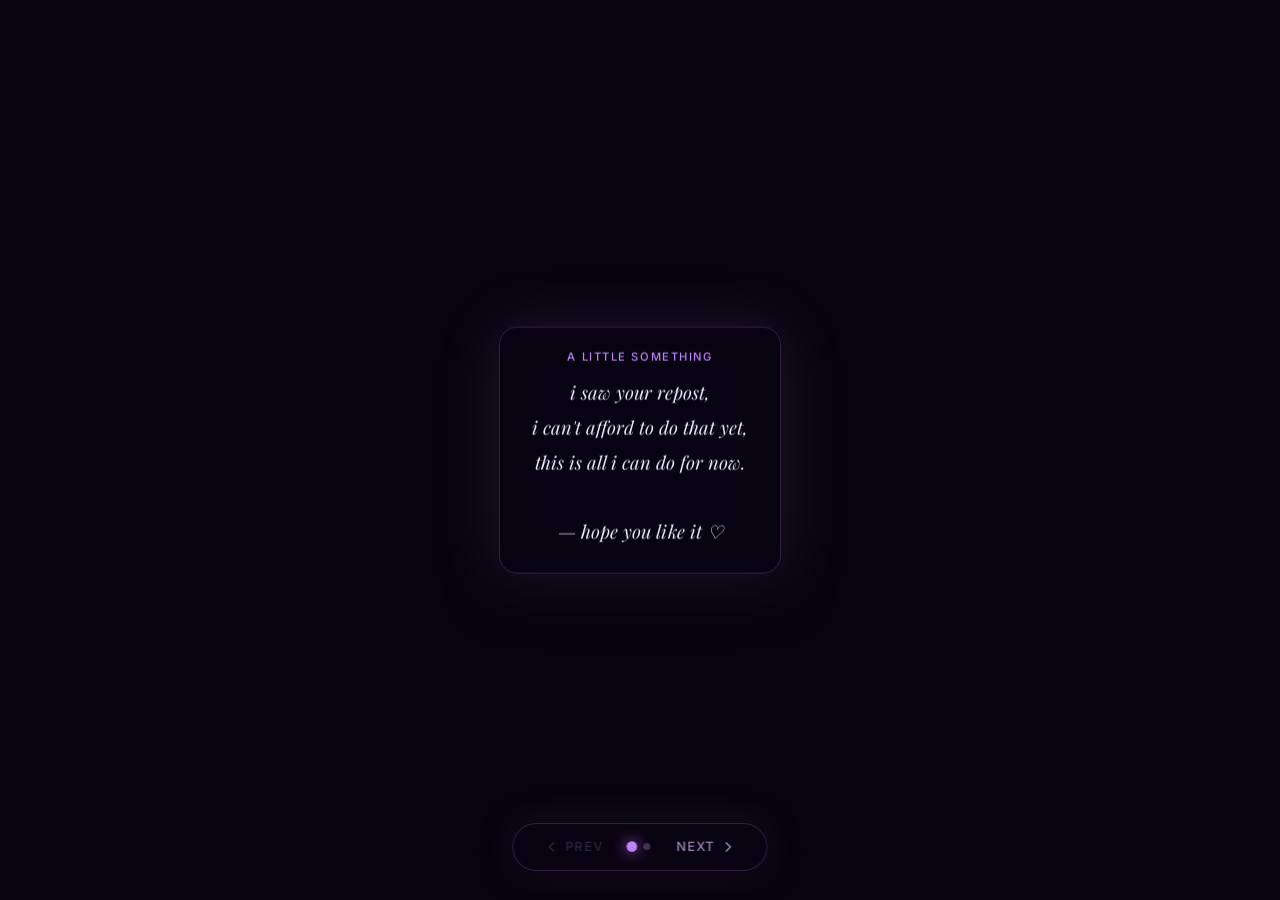
==== flower.html @ 9c07c361 "Add files via upload" ====
<!DOCTYPE html>
<html lang="en">

<head>
  <meta charset="UTF-8" />
  <title>Digital Flower</title>
  <link rel="preconnect" href="https://fonts.googleapis.com" />
  <link href="https://fonts.googleapis.com/css2?family=Inter:wght@400;500&family=Playfair+Display:ital@0;1&display=swap" rel="stylesheet" />
  <style>
    *, *::before, *::after { margin: 0; padding: 0; box-sizing: border-box; }

    html, body {
      width: 100%; height: 100%;
      background: #07040f;
      overflow: hidden;
      font-family: 'Inter', sans-serif;
    }

    canvas {
      position: fixed;
      inset: 0;
      width: 100%; height: 100%;
      display: block;
      z-index: 0;
      opacity: 0;
      transition: opacity 1.2s ease;
    }
    canvas.flower-visible { opacity: 1; }

    /* ── Nav bar ── */
    .nav {
      position: fixed;
      bottom: 1.8rem;
      left: 50%;
      transform: translateX(-50%);
      z-index: 10;
      display: flex;
      align-items: center;
      gap: 1rem;
      background: rgba(10, 4, 20, 0.72);
      backdrop-filter: blur(20px);
      -webkit-backdrop-filter: blur(20px);
      border: 1px solid rgba(192,132,252,0.22);
      border-radius: 60px;
      padding: 0.58rem 1.3rem;
      box-shadow: 0 4px 30px rgba(0,0,0,0.55), 0 0 40px rgba(192,132,252,0.12);
    }

    .nav-btn {
      display: flex;
      align-items: center;
      gap: 0.38rem;
      background: none;
      border: none;
      color: #9a89b4;
      font-family: 'Inter', sans-serif;
      font-size: 0.8rem;
      font-weight: 500;
      letter-spacing: 0.08em;
      text-transform: uppercase;
      cursor: pointer;
      padding: 0.38rem 0.6rem;
      border-radius: 8px;
      transition: color 0.2s, background 0.2s;
    }
    .nav-btn svg { width: 16px; height: 16px; }
    .nav-btn:hover { color: #c084fc; background: rgba(192,132,252,0.10); }
    .nav-btn:disabled { opacity: 0.25; cursor: not-allowed; background: none; }

    /* ── Dots ── */
    .slide-dots { display: flex; align-items: center; gap: 8px; }
    .dot {
      width: 7px; height: 7px;
      border-radius: 50%;
      background: #9a89b4;
      opacity: 0.35;
      cursor: pointer;
      transition: opacity 0.3s, transform 0.3s, background 0.3s;
    }
    .dot.dot-active {
      opacity: 1;
      background: #c084fc;
      transform: scale(1.5);
      box-shadow: 0 0 10px #c084fc;
    }

    /* ── Slide caption overlay ── */
    #slide-caption {
      position: fixed;
      top: 50%;
      left: 50%;
      transform: translate(-50%, -50%);
      z-index: 10;
      text-align: center;
      pointer-events: none;
      transition: opacity 0.35s ease, top 0.5s ease, bottom 0.5s ease, transform 0.5s ease;
    }
    #slide-caption.hidden { opacity: 0; }

    /* When on the flower slide — anchor near the stem root */
    #slide-caption.flower-mode {
      top: auto;
      bottom: 5.2rem;
      transform: translateX(-50%);
    }

    .caption-card {
      display: inline-block;
      background: rgba(10,4,20,0.72);
      backdrop-filter: blur(22px);
      -webkit-backdrop-filter: blur(22px);
      border: 1px solid rgba(192,132,252,0.22);
      border-radius: 18px;
      padding: 1.4rem 2rem;
      box-shadow: 0 0 60px rgba(192,132,252,0.15), 0 16px 50px rgba(0,0,0,0.5);
      max-width: min(480px, 88vw);
    }

    .caption-label {
      font-size: 0.7rem;
      text-transform: uppercase;
      letter-spacing: 0.14em;
      color: #c084fc;
      margin-bottom: 0.7rem;
      font-weight: 500;
    }

    .caption-text {
      font-family: 'Playfair Display', serif;
      font-style: italic;
      font-size: clamp(0.9rem, 2.4vw, 1.15rem);
      line-height: 1.9;
      color: #f0e8ff;
      white-space: pre-wrap;
    }

    /* flower-only slide: glowing caption */
    .flower-caption {
      font-family: 'Playfair Display', serif;
      font-style: italic;
      font-size: clamp(1rem, 2.8vw, 1.4rem);
      color: #f9a8d4;
      letter-spacing: 0.07em;
      text-shadow: 0 0 30px rgba(249,168,212,0.75), 0 0 60px rgba(192,132,252,0.4);
      animation: cap-pulse 3s ease-in-out infinite;
    }
    @keyframes cap-pulse {
      0%,100% { opacity: 0.8; }
      50%      { opacity: 1; }
    }
  </style>
</head>

<body>
  <canvas id="c"></canvas>
  <script>
    // ── Digital Flower Canvas ──
    const canvas = document.getElementById('c');
    const ctx = canvas.getContext('2d');
    let W, H, cx, cy;

    function resize() {
      W = canvas.width = window.innerWidth;
      H = canvas.height = window.innerHeight;
      cx = W / 2; cy = H / 2;
    }
    resize();
    window.addEventListener('resize', resize);

    // ── Particles ──
    const particles = [];
    for (let i = 0; i < 120; i++) {
      particles.push({
        x: Math.random() * 2000 - 1000,
        y: Math.random() * 2000 - 1000,
        r: Math.random() * 2 + 0.5,
        speed: Math.random() * 0.3 + 0.1,
        angle: Math.random() * Math.PI * 2,
        opacity: Math.random() * 0.7 + 0.2,
        color: ['#f9a8d4', '#c084fc', '#818cf8', '#fbcfe8', '#e879f9'][Math.floor(Math.random() * 5)]
      });
    }

    // ── Petal drawing ──
    function drawPetal(ctx, x, y, len, wid, angle, color1, color2, alpha) {
      ctx.save();
      ctx.translate(x, y);
      ctx.rotate(angle);
      const grad = ctx.createLinearGradient(0, 0, 0, len);
      grad.addColorStop(0, color1.replace(')', `,${alpha})`).replace('rgb', 'rgba'));
      grad.addColorStop(1, color2.replace(')', `,0)`).replace('rgb', 'rgba'));

      ctx.beginPath();
      ctx.moveTo(0, 0);
      ctx.bezierCurveTo(wid, len * 0.25, wid, len * 0.75, 0, len);
      ctx.bezierCurveTo(-wid, len * 0.75, -wid, len * 0.25, 0, 0);
      ctx.closePath();
      ctx.fillStyle = grad;
      ctx.fill();
      ctx.restore();
    }

    function drawPetalSimple(cx, cy, len, wid, angle, c1, c2, alpha) {
      ctx.save();
      ctx.translate(cx, cy);
      ctx.rotate(angle);
      const grad = ctx.createLinearGradient(0, 0, 0, len);
      grad.addColorStop(0, hexAlpha(c1, alpha));
      grad.addColorStop(1, hexAlpha(c2, 0));
      ctx.beginPath();
      ctx.moveTo(0, 0);
      ctx.bezierCurveTo(wid, len * 0.25, wid * 1.1, len * 0.65, 0, len);
      ctx.bezierCurveTo(-wid * 1.1, len * 0.65, -wid, len * 0.25, 0, 0);
      ctx.closePath();
      ctx.fillStyle = grad;
      ctx.fill();
      // shimmer line
      ctx.beginPath();
      ctx.moveTo(0, 0);
      ctx.quadraticCurveTo(wid * 0.15, len * 0.5, 0, len);
      ctx.strokeStyle = hexAlpha('#ffffff', alpha * 0.18);
      ctx.lineWidth = 1;
      ctx.stroke();
      ctx.restore();
    }

    function hexAlpha(hex, a) {
      let r = parseInt(hex.slice(1, 3), 16), g = parseInt(hex.slice(3, 5), 16), b = parseInt(hex.slice(5, 7), 16);
      return `rgba(${r},${g},${b},${a})`;
    }

    // ── Leaf ──
    function drawLeaf(cx, cy, len, wid, angle, alpha) {
      ctx.save();
      ctx.translate(cx, cy);
      ctx.rotate(angle);
      const grad = ctx.createLinearGradient(0, 0, 0, len);
      grad.addColorStop(0, `rgba(110,231,183,${alpha})`);
      grad.addColorStop(0.5, `rgba(52,211,153,${alpha * 0.8})`);
      grad.addColorStop(1, `rgba(16,185,129,0)`);
      ctx.beginPath();
      ctx.moveTo(0, 0);
      ctx.bezierCurveTo(wid, len * 0.3, wid * 0.8, len * 0.7, 0, len);
      ctx.bezierCurveTo(-wid * 0.8, len * 0.7, -wid, len * 0.3, 0, 0);
      ctx.closePath();
      ctx.fillStyle = grad;
      ctx.fill();
      ctx.restore();
    }

    // ── Stem ──
    function drawStem(cx, cy, len, alpha) {
      const grad = ctx.createLinearGradient(cx, cy, cx, cy + len);
      grad.addColorStop(0, `rgba(52,211,153,${alpha})`);
      grad.addColorStop(1, `rgba(16,185,129,${alpha * 0.3})`);
      ctx.beginPath();
      ctx.moveTo(cx, cy);
      ctx.quadraticCurveTo(cx - 18, cy + len * 0.55, cx - 8, cy + len);
      ctx.strokeStyle = grad;
      ctx.lineWidth = 4 * alpha;
      ctx.lineCap = 'round';
      ctx.stroke();
    }

    // ── Bloom animation state ──
    let t = 0;
    const BLOOM_DURATION = 240; // frames

    // petal layers config
    const petalLayers = [
      // outer petals
      { count: 8, lenBase: 130, wid: 36, c1: '#e879f9', c2: '#c084fc', offset: 0 },
      // mid petals
      { count: 7, lenBase: 100, wid: 28, c1: '#f9a8d4', c2: '#e879f9', offset: Math.PI / 8 },
      // inner petals
      { count: 6, lenBase: 68, wid: 20, c1: '#fde68a', c2: '#f9a8d4', offset: 0 },
      // innermost
      { count: 5, lenBase: 42, wid: 13, c1: '#ffffff', c2: '#fde68a', offset: Math.PI / 10 },
    ];

    function drawFlower(progress) {
      const p = Math.min(progress, 1);
      const eased = p < 0.5 ? 2 * p * p : -1 + (4 - 2 * p) * p; // ease in-out

      // stem
      drawStem(cx, cy + 20, 140 * eased, eased);
      // leaves
      if (eased > 0.3) {
        const la = (eased - 0.3) / 0.7;
        drawLeaf(cx - 4, cy + 80, 60 * la, 18 * la, Math.PI * 0.35 + Math.sin(t * 0.02) * 0.03, la);
        drawLeaf(cx - 4, cy + 110, 45 * la, 14 * la, -Math.PI * 0.45 + Math.sin(t * 0.02 + 1) * 0.03, la);
      }

      if (eased < 0.15) return;
      const fe = (eased - 0.15) / 0.85;

      // draw layers
      petalLayers.forEach((layer, li) => {
        const layerDelay = li * 0.18;
        const lp = Math.max(0, Math.min(1, (fe - layerDelay) / (1 - layerDelay)));
        const eL = lp < 0.5 ? 2 * lp * lp : -1 + (4 - 2 * lp) * lp;
        if (eL <= 0) return;
        for (let i = 0; i < layer.count; i++) {
          const angle = (i / layer.count) * Math.PI * 2 + layer.offset + t * 0.003 * (li % 2 === 0 ? 1 : -1);
          const len = layer.lenBase * eL;
          const wid = layer.wid * eL;
          drawPetalSimple(cx, cy, len, wid, angle, layer.c1, layer.c2, eL * 0.92);
        }
      });

      // center glow
      if (fe > 0.3) {
        const ga = (fe - 0.3) / 0.7;
        const pulse = 1 + Math.sin(t * 0.06) * 0.08;
        const rg = ctx.createRadialGradient(cx, cy, 0, cx, cy, 30 * ga * pulse);
        rg.addColorStop(0, `rgba(255,255,220,${ga * 0.98})`);
        rg.addColorStop(0.4, `rgba(253,230,138,${ga * 0.8})`);
        rg.addColorStop(0.75, `rgba(249,168,212,${ga * 0.4})`);
        rg.addColorStop(1, 'rgba(249,168,212,0)');
        ctx.beginPath();
        ctx.arc(cx, cy, 30 * ga * pulse, 0, Math.PI * 2);
        ctx.fillStyle = rg;
        ctx.fill();

        // center dots
        for (let i = 0; i < 8; i++) {
          const a = (i / 8) * Math.PI * 2 + t * 0.04;
          const r = 12 * ga * pulse;
          ctx.beginPath();
          ctx.arc(cx + Math.cos(a) * r, cy + Math.sin(a) * r, 2 * ga, 0, Math.PI * 2);
          ctx.fillStyle = `rgba(255,245,180,${ga * 0.9})`;
          ctx.fill();
        }
      }
    }

    // ── glow background ──
    function drawBackground() {
      // deep dark bg
      ctx.fillStyle = '#07040f';
      ctx.fillRect(0, 0, W, H);

      // soft center radial glow
      const rg = ctx.createRadialGradient(cx, cy, 0, cx, cy, 340);
      rg.addColorStop(0, 'rgba(120,60,180,0.18)');
      rg.addColorStop(0.5, 'rgba(80,20,120,0.08)');
      rg.addColorStop(1, 'rgba(0,0,0,0)');
      ctx.fillStyle = rg;
      ctx.fillRect(0, 0, W, H);
    }

    // ── particles ──
    function drawParticles() {
      particles.forEach(p => {
        p.angle += p.speed * 0.01;
        const dist = Math.sqrt(p.x * p.x + p.y * p.y);
        const spiral = 0.002 / Math.max(dist, 50);
        p.angle += spiral;
        p.x = Math.cos(p.angle) * dist + Math.cos(t * p.speed * 0.1) * 0.5;
        p.y = Math.sin(p.angle) * dist + Math.sin(t * p.speed * 0.1) * 0.5;
        // drift inward slowly
        const nx = p.x * 0.9998, ny = p.y * 0.9998;
        if (Math.abs(nx) < 2 && Math.abs(ny) < 2) {
          p.x = Math.random() * 800 - 400;
          p.y = Math.random() * 800 - 400;
        } else { p.x = nx; p.y = ny; }
        ctx.beginPath();
        ctx.arc(cx + p.x, cy + p.y, p.r, 0, Math.PI * 2);
        ctx.fillStyle = p.color + Math.floor(p.opacity * 255).toString(16).padStart(2, '0');
        ctx.fill();
      });
    }

    // ── aura rings ──
    function drawAura(progress) {
      if (progress < 0.3) return;
      const a = (progress - 0.3) / 0.7;
      for (let i = 0; i < 3; i++) {
        const phase = t * 0.015 + i * (Math.PI * 2 / 3);
        const r = 90 + i * 30 + Math.sin(phase) * 6;
        ctx.beginPath();
        ctx.arc(cx, cy, r * Math.min(a * 2, 1), 0, Math.PI * 2);
        ctx.strokeStyle = `rgba(192,132,252,${0.06 * a})`;
        ctx.lineWidth = i === 0 ? 2 : 1;
        ctx.stroke();
      }
    }

    // ── main loop ──
    let flowerActive = false;

    function loop() {
      if (flowerActive) t++;
      const progress = t / BLOOM_DURATION;
      drawBackground();
      drawParticles();
      drawAura(progress);
      drawFlower(progress);
      requestAnimationFrame(loop);
    }
    loop();
  </script>

  <!-- Caption overlay -->
  <div id="slide-caption"></div>

  <!-- Navigation -->
  <nav class="nav" id="nav">
    <button class="nav-btn" id="prev-btn" aria-label="Previous slide">
      <svg viewBox="0 0 24 24" fill="none" stroke="currentColor" stroke-width="2.5" stroke-linecap="round" stroke-linejoin="round">
        <polyline points="15 18 9 12 15 6"></polyline>
      </svg>
      prev
    </button>

    <div class="slide-dots" id="slide-dots"></div>

    <button class="nav-btn" id="next-btn" aria-label="Next slide">
      next
      <svg viewBox="0 0 24 24" fill="none" stroke="currentColor" stroke-width="2.5" stroke-linecap="round" stroke-linejoin="round">
        <polyline points="9 18 15 12 9 6"></polyline>
      </svg>
    </button>
  </nav>

  <script>
    // ═══════════════════════════════════════
    //  SLIDE DATA  — add more objects here!
    // ═══════════════════════════════════════
    const SLIDES = [
      {
        type: 'message',
        label: 'a little something',
        text: 'i saw your repost,\ni can\'t afford to do that yet,\nthis is all i can do for now.\n\n— hope you like it ♡'
      },
      { type: 'flower' },   // slide 1: just the flower + caption
      // Add more slides here:
      // { type: 'message', label: 'page 2', text: 'your text here' },
    ];

    let current = 0;

    const captionEl = document.getElementById('slide-caption');
    const dotsEl    = document.getElementById('slide-dots');
    const prevBtn   = document.getElementById('prev-btn');
    const nextBtn   = document.getElementById('next-btn');

    function renderCaption(slide) {
      captionEl.classList.add('hidden');
      setTimeout(() => {
        captionEl.innerHTML = '';
        if (slide.type === 'flower') {
          captionEl.classList.add('flower-mode');
          const p = document.createElement('p');
          p.className = 'flower-caption';
          p.textContent = 'for you \u2661';
          captionEl.appendChild(p);
        } else {
          captionEl.classList.remove('flower-mode');
          const card = document.createElement('div');
          card.className = 'caption-card';
          if (slide.label) {
            const lbl = document.createElement('p');
            lbl.className = 'caption-label';
            lbl.textContent = slide.label;
            card.appendChild(lbl);
          }
          const txt = document.createElement('p');
          txt.className = 'caption-text';
          txt.textContent = slide.text || '';
          card.appendChild(txt);
          captionEl.appendChild(card);
        }
        captionEl.classList.remove('hidden');
      }, 200);
    }

    function renderDots() {
      dotsEl.innerHTML = '';
      SLIDES.forEach((_, i) => {
        const d = document.createElement('span');
        d.className = 'dot' + (i === current ? ' dot-active' : '');
        d.addEventListener('click', () => goTo(i));
        dotsEl.appendChild(d);
      });
    }

    function updateBtns() {
      prevBtn.disabled = current === 0;
      // On last slide, next navigates to message.html — keep it enabled
      nextBtn.disabled = false;
      // Update next button label
      const nextLabel = nextBtn.querySelector('span.next-label');
      if (nextLabel) {
        nextLabel.textContent = current === SLIDES.length - 1 ? 'open' : 'next';
      }
    }

    function goTo(index) {
      if (index === current || index < 0 || index >= SLIDES.length) return;
      current = index;
      const slide = SLIDES[current];

      if (slide.type === 'flower') {
        // Reset bloom and fade the canvas in
        t = 0;
        flowerActive = true;
        // Small delay so the fade-in starts after caption swap begins
        setTimeout(() => canvas.classList.add('flower-visible'), 80);
      } else {
        // Fade canvas out and pause bloom
        canvas.classList.remove('flower-visible');
        flowerActive = false;
        // Reset so next flower visit blooms fresh
        t = 0;
      }

      renderCaption(slide);
      renderDots();
      updateBtns();
    }

    prevBtn.addEventListener('click', () => goTo(current - 1));
    nextBtn.addEventListener('click', () => {
      if (current === SLIDES.length - 1) {
        // Last slide — navigate to message.html
        window.location.href = 'message.html';
      } else {
        goTo(current + 1);
      }
    });

    // Keyboard
    document.addEventListener('keydown', e => {
      if (e.key === 'ArrowRight' || e.key === 'ArrowDown') goTo(current + 1);
      if (e.key === 'ArrowLeft'  || e.key === 'ArrowUp')   goTo(current - 1);
    });

    // Swipe
    let tsx = 0;
    document.addEventListener('touchstart', e => { tsx = e.changedTouches[0].screenX; }, { passive: true });
    document.addEventListener('touchend',   e => {
      const diff = tsx - e.changedTouches[0].screenX;
      if (Math.abs(diff) > 50) goTo(diff > 0 ? current + 1 : current - 1);
    }, { passive: true });

    // Init
    renderCaption(SLIDES[0]);
    renderDots();
    updateBtns();
  </script>
</body>

</html>
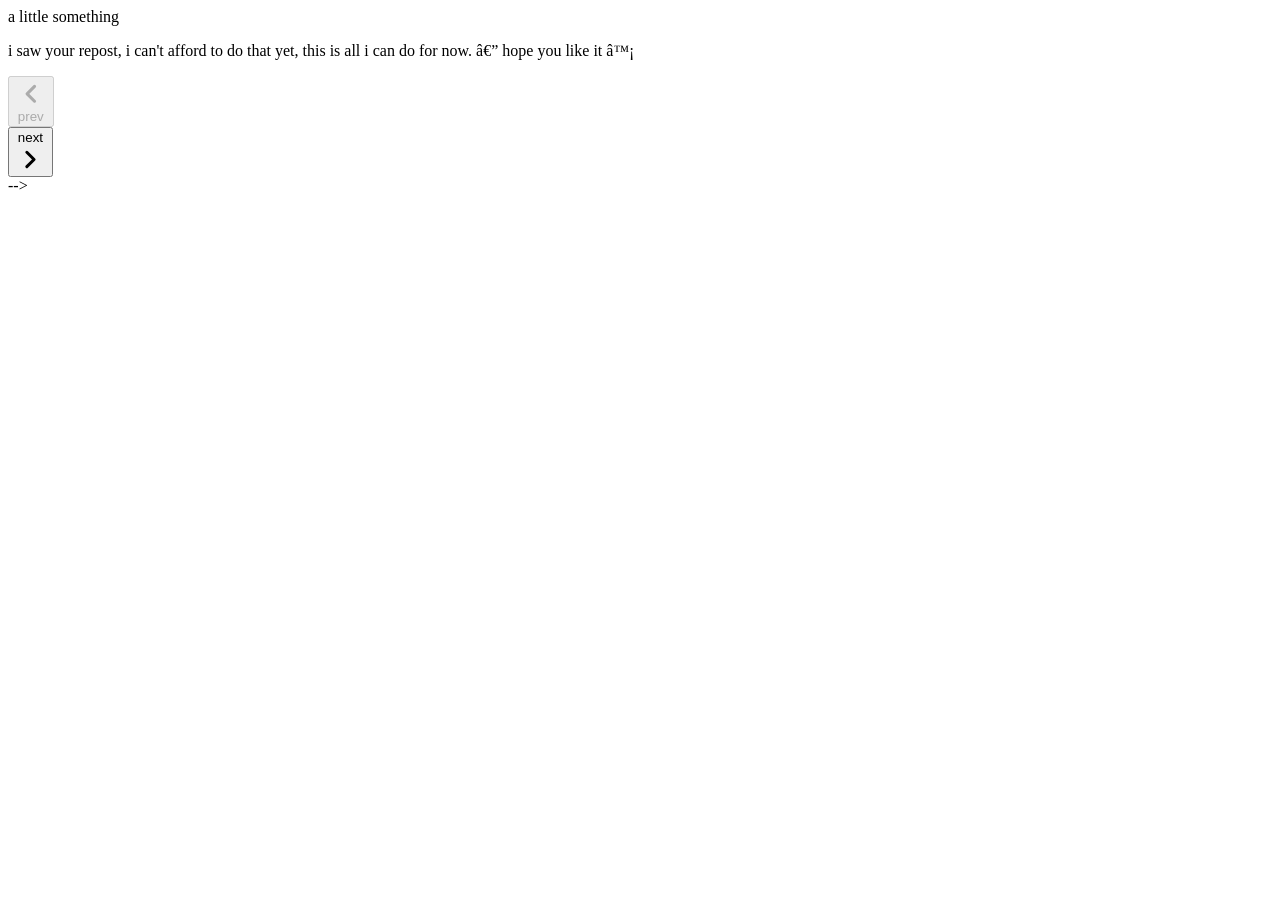
==== commit a9612575: "Update flower.html" ====
--- a/flower.html
+++ b/flower.html
@@ -1,4 +1,4 @@
-<!DOCTYPE html>
+<!-- <!DOCTYPE html>
 <html lang="en">
 
 <head>
@@ -551,4 +551,4 @@
   </script>
 </body>
 
-</html>+</html> -->
